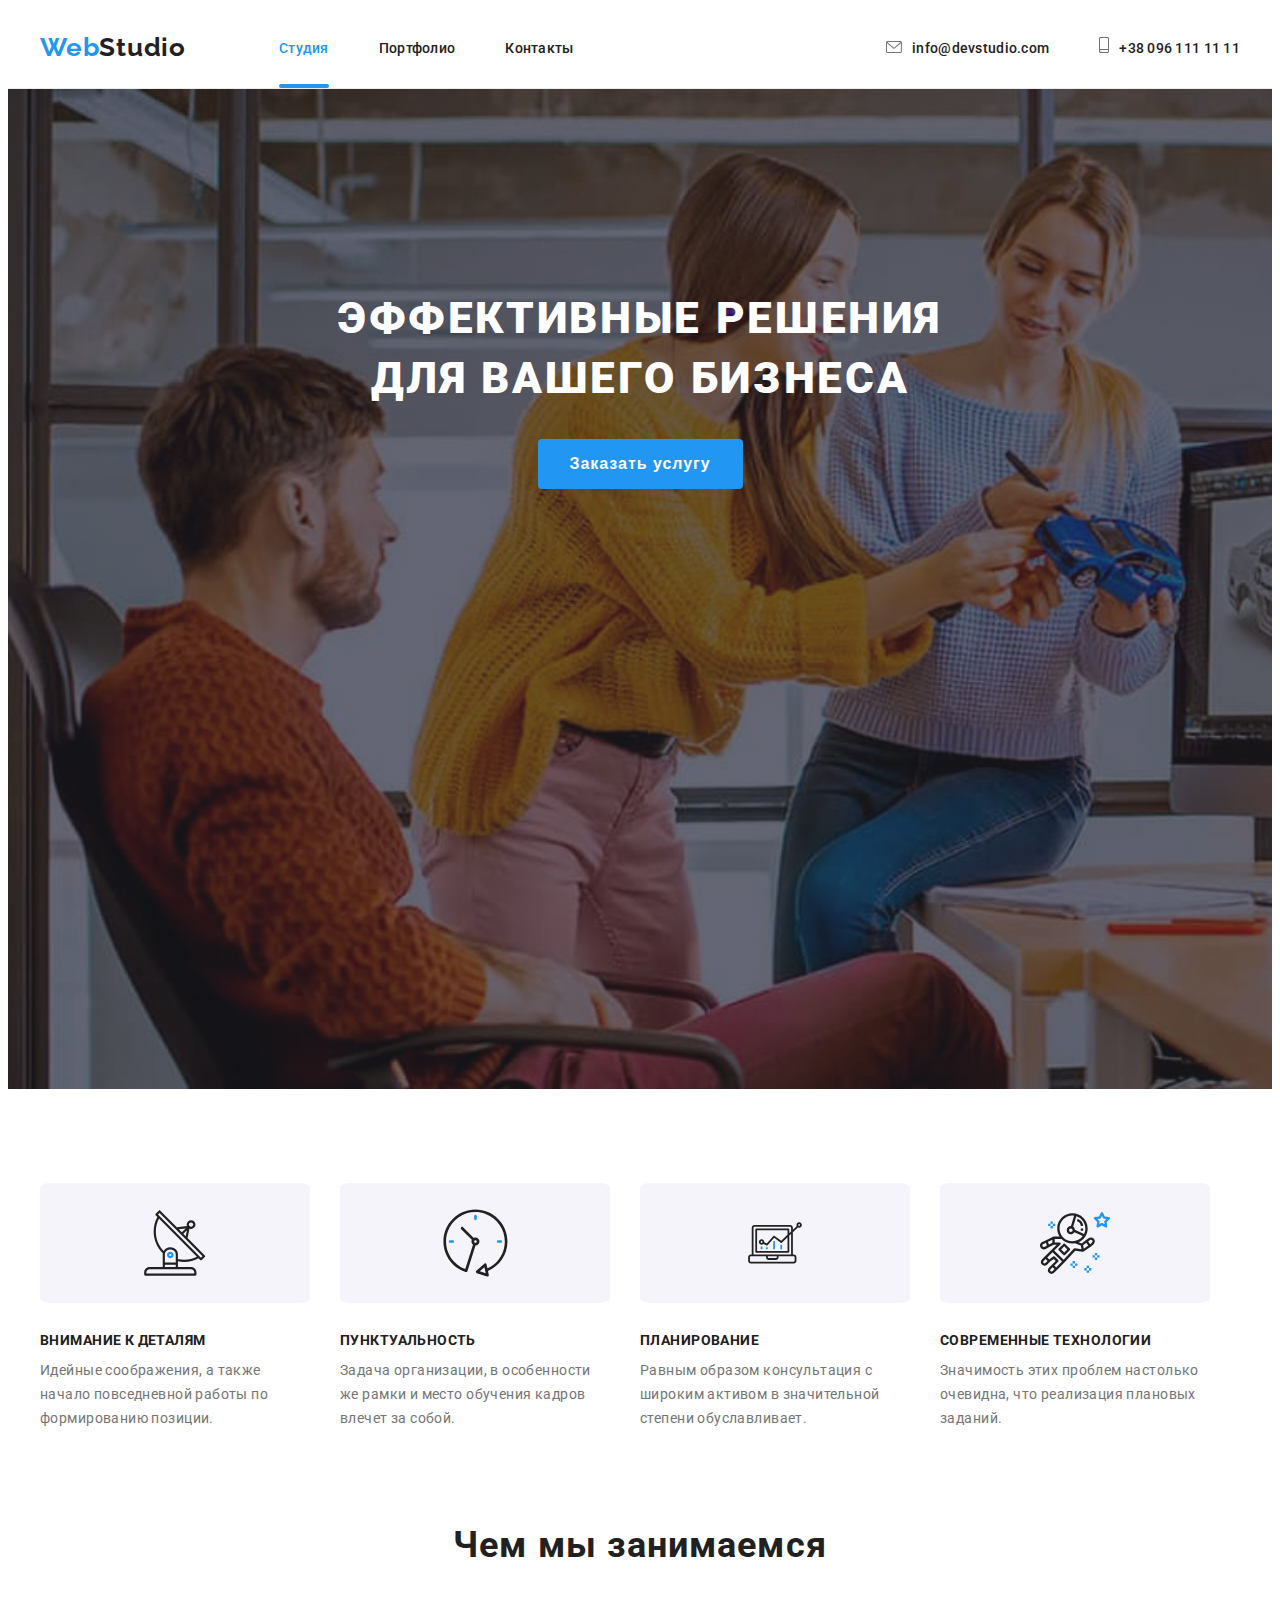
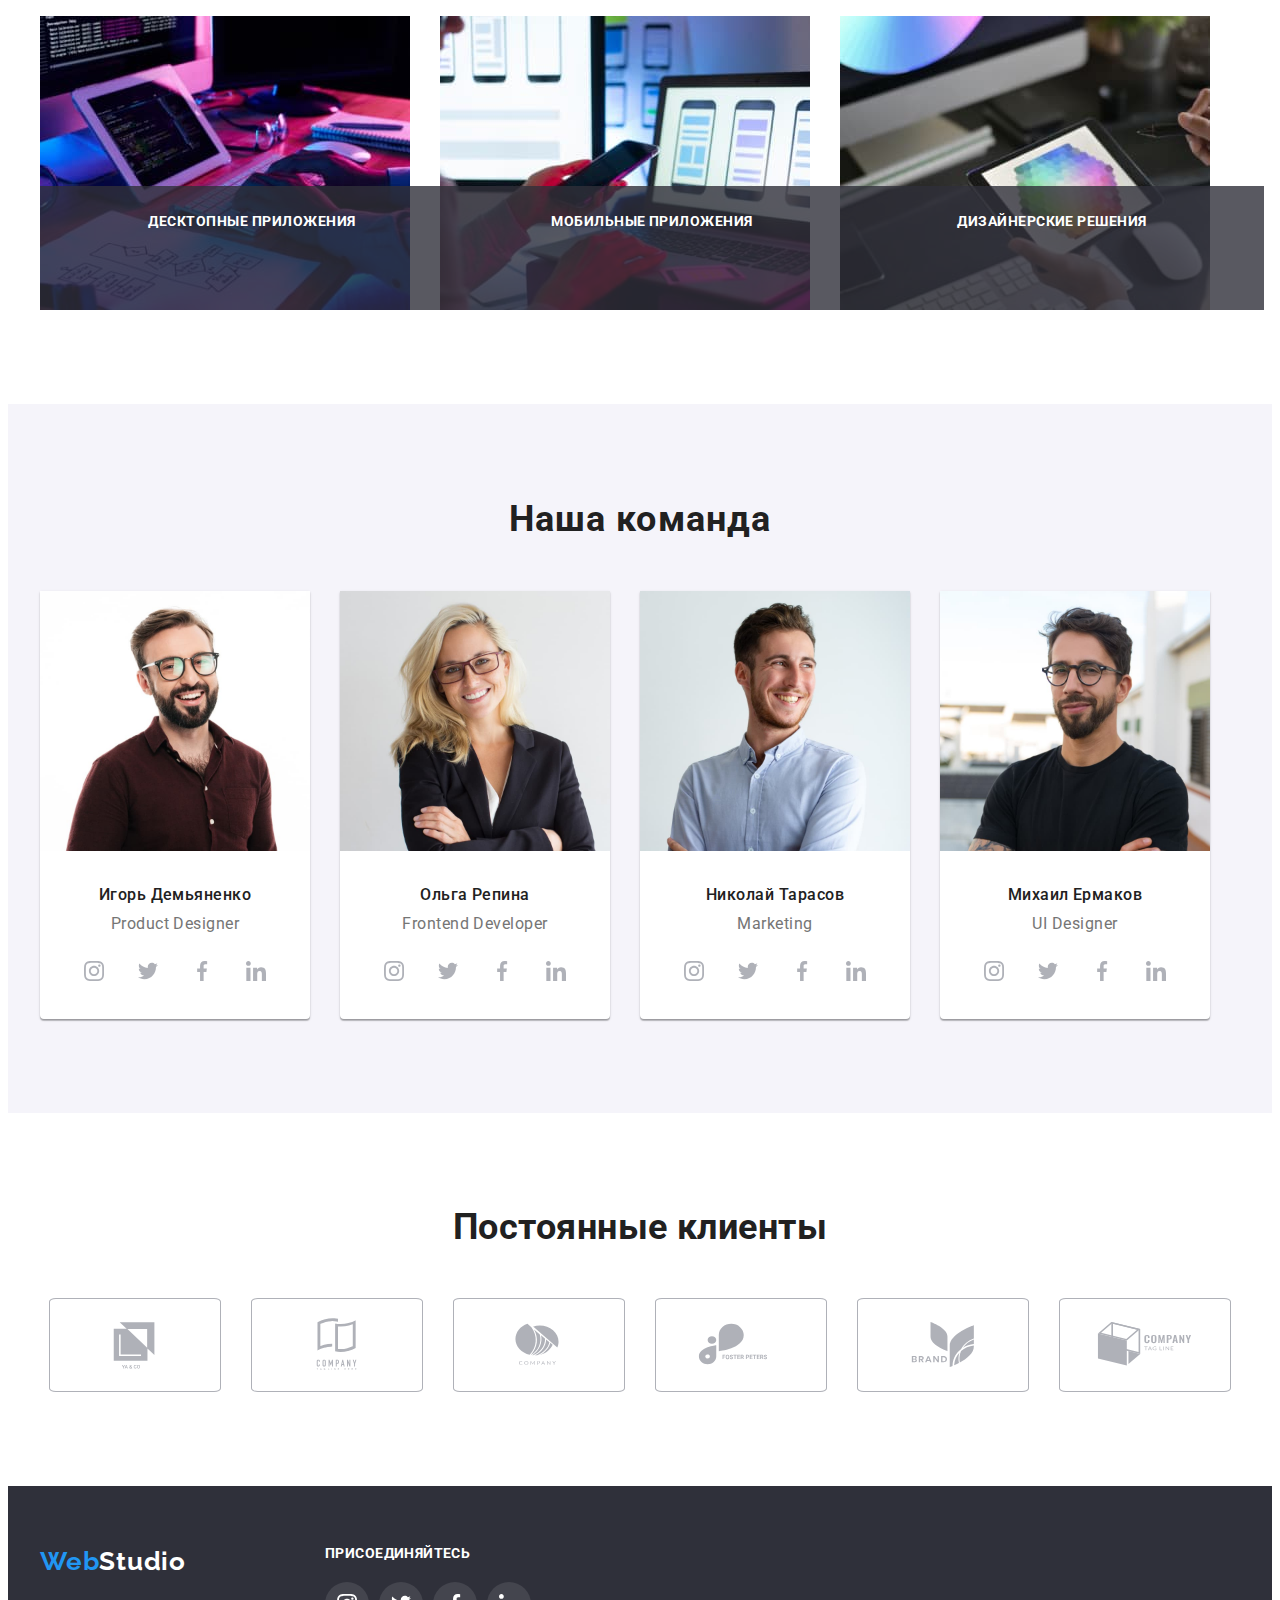
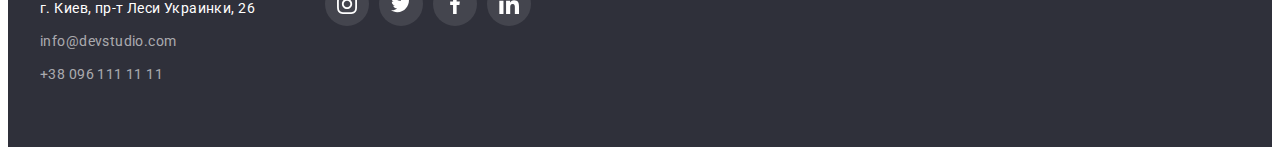
==== index.html @ 15e33cc5 "homework-06" ====
<!DOCTYPE html>
<html lang="ru">
<head>
    <meta charset="UTF-8">
    <meta http-equiv="X-UA-Compatible" content="IE=edge">
    <meta name="viewport" content="width=device-width, initial-scale=1.0">
    <title>Document</title>
    <link rel="preconnect" href="https://fonts.googleapis.com">
    <link rel="preconnect" href="https://fonts.gstatic.com" crossorigin>
    <link href="https://fonts.googleapis.com/css2?family=Raleway:wght@700&family=Roboto:wght@400;500;900&display=swap"
        rel="stylesheet">
    <link rel="stylesheet" href="https://cdnjs.cloudflare.com/ajax/libs/modern-normalize/1.1.0/modern-normalize.min.css"
        integrity="sha512-wpPYUAdjBVSE4KJnH1VR1HeZfpl1ub8YT/NKx4PuQ5NmX2tKuGu6U/JRp5y+Y8XG2tV+wKQpNHVUX03MfMFn9Q=="
        crossorigin="anonymous" referrerpolicy="no-referrer" />
    <link rel="stylesheet" href="./css/styles.css">
</head>
<body>
    <header class="header">
        <div class="container header-container">
            <nav class="header-nav">
                <a class="link header-logo" lang="en" href="./"><span class="logo-accent">Web</span>Studio</a>
                <ul class="list header-list">
                    <li class="header-item"><a class="link header-link current" href="./index.html">Студия</a></li>
                    <li class="header-item"><a class="link header-link" href="./portfolio.html">Портфолио</a></li>
                    <li class="header-item"><a class="link header-link" href="">Контакты</a></li>
                </ul>
            </nav>
            <div class="header-conect">
                
                <li><a class="link header-link mail" href="mailto:info@devstudio.com"><svg class="header-link-icon" width="16" height="12">
                    <use href="./image/icons.svg#icon-envelope-hover-1"></use>
                </svg>info@devstudio.com</a></li>
                <li><a class="link header-link" href="tel:+380961111111"><svg class="header-link-icon" width="10" height="16">
                    <use href="./image/icons.svg#icon-smartphone-1"></use>
                </svg>+38 096 111 11 11</a></li>
            </div>
        </div>
    </header>
    <main>
        <section class="hero">
            <div class="container">
                <h1 class="hero-title">Эффективные решения <br> для вашего бизнеса</h1>
                <button type="button" class="hero-btn" data-modal-open>Заказать услугу</button>
            </div>
            
        </section>
        <section class="about">
            <div class="container">
            <h2 class="about-pre-title" style="display: none;">Наши качества</h2>
                <ul class="list about-list">
                    <li class="about-item">
                        <a href="" class="about-item-list"><svg class="about-item-icon" width="65.32" height="70">
                                <use href="./image/icons.svg#icon-antenna-1-1"></use>
                            </svg></a><h3 class="about-title">Внимание к деталям</h3>
                        <p class="about-after-title">Идейные соображения, а также начало повседневной работы по формированию позиции.</p>
                    </li>
                    <li class="about-item">
                        <a href="" class="about-item-list"><svg class="about-item-icon" width="66.96" height="70">
                                <use href="./image/icons.svg#icon-clock-1-1"></use>
                            </svg></a><h3 class="about-title">Пунктуальность</h3>
                        <p class="about-after-title">Задача организации, в особенности же рамки и место обучения кадров влечет за собой.</p>
                    </li>
                    <li class="about-item">
                        <a href="" class="about-item-list"><svg class="about-item-icon" width="70" height="53.69">
                                <use href="./image/icons.svg#icon-diagram-1-1"></use>
                            </svg></a><h3 class="about-title">Планирование</h3>
                        <p class="about-after-title">Равным образом консультация с широким активом в значительной степени обуславливает.</p>
                    </li>
                    <li class="about-item">
                        <a href="" class="about-item-list"><svg class="about-item-icon" width="70" height="70">
                                <use href="./image/icons.svg#icon-astronaut-1-1"></use>
                            </svg></a><h3 class="about-title">Современные технологии</h3>
                        <p class="about-after-title">Значимость этих проблем настолько очевидна, что реализация плановых заданий.</p>
                    </li>
                </ul>
            </div>
        </section>
        <section class="section">
            <div class="container">
                <h2 class="section-title">Чем мы занимаемся</h2>
                <ul class="list section-list">
                    <li class="section-item">
                        <div class="section-item-wrap"><img src="./image/whatwemake1.jpg" alt="человек верстает сайт" width="370" height="294">
                            <p class="section-item-text">Десктопные приложения</p>
                        </div>
                    </li>
                    <li class="section-item">
                        <div class="section-item-wrap"><img src="./image/whatwemake2.jpg" alt="человек создает мобильное приложение" width="370" height="294">
                            <p class="section-item-text">Мобильные приложения</p>
                        </div>
                        
                    </li>
                    <li class="section-item">
                        <div class="section-item-wrap"><img src="./image/whatwemake3.jpg" alt="цветное изображение на планшете" width="370" height="294">
                            <p class="section-item-text">Дизайнерские решения</p>
                        </div>
                    </li>
                </ul>
            </div>
        </section>
        <section class="aside">
            <div class="container">
                <h2 class="aside-title">Наша команда</h2>
                <ul class="list aside-list">
                    <li class="aside-pre-title">
                        <img src="./image/ourteam1.jpg" alt="фото сотрудника компании" width="270" height="260"> 
                        <div class="aside-icon">
                        <h3 class="aside-after-title">Игорь Демьяненко</h3>
                        <p class="aside-text">Product Designer</p>
                        <ul class="aside-social-list list">
                            <li class="aside-social-item">
                                <a href="" class="aside-social-link"><svg class="aside-social-icon" width="20" height="20">
                                        <use href="./image/icons.svg#icon-instagram-2-1"></use>
                                    </svg></a>
                            </li>
                            <li class="aside-social-item">
                                <a href="" class="aside-social-link"><svg class="aside-social-icon" width="20" height="20">
                                        <use href="./image/icons.svg#icon-twitter-1-1"></use>
                                    </svg></a>
                            </li>
                            <li class="aside-social-item">
                                <a href="" class="aside-social-link"><svg class="aside-social-icon" width="20" height="20">
                                        <use href="./image/icons.svg#icon-facebook-1-1"></use>
                                    </svg></a>
                            </li>
                            <li class="aside-social-item">
                                <a href="" class="aside-social-link"><svg class="aside-social-icon" width="20" height="20">
                                        <use href="./image/icons.svg#icon-linkedin-1-1"></use>
                                    </svg></a>
                            </li>
                        </ul>
                        </div>
                    </li>
                    <li class="aside-pre-title">
                        <img src="./image/ourteam2.jpg" alt="фото сотрудника компании" width="270" height="260">
                        <div class="aside-icon">
                        <h3 class="aside-after-title">Ольга Репина</h3>
                        <p class="aside-text">Frontend Developer</p>
                        <ul class="aside-social-list list">
                            <li class="aside-social-item">
                                <a href="" class="aside-social-link"><svg class="aside-social-icon" width="20" height="20">
                                        <use href="./image/icons.svg#icon-instagram-2-1"></use>
                                    </svg></a>
                            </li>
                            <li class="aside-social-item">
                                <a href="" class="aside-social-link"><svg class="aside-social-icon" width="20" height="20">
                                        <use href="./image/icons.svg#icon-twitter-1-1"></use>
                                    </svg></a>
                            </li>
                            <li class="aside-social-item">
                                <a href="" class="aside-social-link"><svg class="aside-social-icon" width="20" height="20">
                                        <use href="./image/icons.svg#icon-facebook-1-1"></use>
                                    </svg></a>
                            </li>
                            <li class="aside-social-item">
                                <a href="" class="aside-social-link"><svg class="aside-social-icon" width="20" height="20">
                                        <use href="./image/icons.svg#icon-linkedin-1-1"></use>
                                    </svg></a>
                            </li>
                        </ul>
                        </div>
                    </li>
                    <li class="aside-pre-title">
                        <img src="./image/ourteam3.jpg" alt="фото сотрудника компании" width="270" height="260">
                        <div class="aside-icon">
                        <h3 class="aside-after-title">Николай Тарасов</h3>
                        <p class="aside-text">Marketing</p>
                        <ul class="aside-social-list list">
                            <li class="aside-social-item">
                                <a href="" class="aside-social-link"><svg class="aside-social-icon" width="20" height="20">
                                <use href="./image/icons.svg#icon-instagram-2-1"></use>
                                </svg></a>
                            </li>
                            <li class="aside-social-item">
                                <a href="" class="aside-social-link"><svg class="aside-social-icon" width="20" height="20">
                                    <use href="./image/icons.svg#icon-twitter-1-1"></use>
                                </svg></a>
                            </li>
                            <li class="aside-social-item">
                                <a href="" class="aside-social-link"><svg class="aside-social-icon" width="20" height="20">
                                    <use href="./image/icons.svg#icon-facebook-1-1"></use>
                                </svg></a>
                            </li>
                            <li class="aside-social-item">
                                <a href="" class="aside-social-link"><svg class="aside-social-icon" width="20" height="20">
                                    <use href="./image/icons.svg#icon-linkedin-1-1"></use>
                                </svg></a>
                            </li>
                        </ul>
                        </div>
                    </li>
                    <li class="aside-pre-title">
                        <img src="./image/ourteam4.jpg" alt="фото сотрудника компании" width="270" height="260">
                        <div class="aside-icon">
                        <h3 class="aside-after-title">Михаил Ермаков</h3>
                        <p class="aside-text">UI Designer</p>
                        <ul class="aside-social-list list">
                            <li class="aside-social-item">
                                <a href="" class="aside-social-link"><svg class="aside-social-icon" width="20" height="20">
                                        <use href="./image/icons.svg#icon-instagram-2-1"></use>
                                    </svg></a>
                            </li>
                            <li class="aside-social-item">
                                <a href="" class="aside-social-link"><svg class="aside-social-icon" width="20" height="20">
                                        <use href="./image/icons.svg#icon-twitter-1-1"></use>
                                    </svg></a>
                            </li>
                            <li class="aside-social-item">
                                <a href="" class="aside-social-link"><svg class="aside-social-icon" width="20" height="20">
                                        <use href="./image/icons.svg#icon-facebook-1-1"></use>
                                    </svg></a>
                            </li>
                            <li class="aside-social-item">
                                <a href="" class="aside-social-link"><svg class="aside-social-icon" width="20" height="20">
                                        <use href="./image/icons.svg#icon-linkedin-1-1"></use>
                                    </svg></a>
                            </li>
                        </ul>
                        </div>
                    </li>
                </ul>
            </div>
        </section>
        <section class="customers">
            <div class="container">
                <h2 class="customers-title">Постоянные клиенты</h2>
                <ul class="customers-social-list list">
                    <li class="customers-social-item">
                        <a href="" class="customers-social-link"><svg class="customers-social-icon" width="106" height="60">
                                <use href="./image/icons.svg#icon-Logo-1-1"></use>
                            </svg></a>
                    </li>
                    <li class="customers-social-item">
                        <a href="" class="customers-social-link"><svg class="customers-social-icon" width="106" height="60">
                                <use href="./image/icons.svg#icon-Logo-2-1"></use>
                            </svg></a>
                    </li><li class="customers-social-item">
                        <a href="" class="customers-social-link"><svg class="customers-social-icon" width="106" height="60">
                                <use href="./image/icons.svg#icon-Logo-3-1"></use>
                            </svg></a>
                    </li><li class="customers-social-item">
                        <a href="" class="customers-social-link"><svg class="customers-social-icon" width="106" height="60">
                                <use href="./image/icons.svg#icon-Logo-4-1"></use>
                            </svg></a>
                    </li><li class="customers-social-item">
                        <a href="" class="customers-social-link"><svg class="customers-social-icon" width="106" height="60">
                                <use href="./image/icons.svg#icon-Logo-5-1"></use>
                            </svg></a>
                    </li><li class="customers-social-item">
                        <a href="" class="customers-social-link"><svg class="customers-social-icon" width="106" height="60">
                                <use href="./image/icons.svg#icon-Logo-6-1"></use>
                            </svg></a>
                    </li>
            </div>
        </section>
    </main>
    
    <footer class="footer">
        <div class="footer-general container">           
            <div class="footer-right">
            <a class="link footer-logo" lang="en" href="./"><span class="logo-accent">Web</span>Studio</a>
            <address>
                <ul class="list footer-list">
                    <li class="footer-item">
                        <a class="link footer-address" href="https://goo.gl/maps/C4mNJaZZMFKMusJf6" 
                        target="_blank" rel="noopener noreferrer">г. Киев, пр-т Леси Украинки, 26</a>
                    </li>
                    <li  class="footer-item">
                        <a class="link footer-link" href="mailto:info@devstudio.com">info@devstudio.com</a>
                    </li>
                    <li  class="footer-item">
                        <a class="link footer-link" href="tel:+380961111111">+38 096 111 11 11</a>
                    </li>
                </ul>
            </address></div>            
        <div class="add-icon">
            <h2 class="add">присоединяйтесь</h2>
            <ul class="add-social-list list">
                <li class="add-social-item">
                    <a href="" class="add-social-link"><svg class="add-social-icon" width="20" height="20">
                            <use href="./image/icons.svg#icon-instagram-2-1"></use>
                        </svg></a>
                </li>
                <li class="add-social-item">
                    <a href="" class="add-social-link"><svg class="add-social-icon" width="20" height="20">
                            <use href="./image/icons.svg#icon-twitter-1-1"></use>
                        </svg></a>
                </li>
                <li class="add-social-item">
                    <a href="" class="add-social-link"><svg class="add-social-icon" width="20" height="20">
                            <use href="./image/icons.svg#icon-facebook-1-1"></use>
                        </svg></a>
                </li>
                <li class="add-social-item">
                    <a href="" class="add-social-link"><svg class="add-social-icon" width="20" height="20">
                            <use href="./image/icons.svg#icon-linkedin-1-1"></use>
                        </svg></a>
                </li>
            </ul>
            </div>
        </div>
    </footer>
    <div class="backdrop is-hidden" data-modal>
        <div class="modal">
            <button type="button" class="modal-close" data-modal-close><svg class="modal-icon" width="11" height="11">
                    <use href="./image/icons.svg#icon-Vector-1"></use>
                </svg></button>
        </div>
    </div>
<script src="./modal.js"></script>
</body>
</html>
---- css/styles.css ----
:root {
  --header-color: #212121;
  --accent-color: #2196f3;
  --white-title-color: #ffffff;
  --black-title-color: #212121;
  --text-color: #757575;
  --button-color: #f5f4fa;
}

body {
  font-family: "Roboto", sans-serif;
  font-weight: normal;
  letter-spacing: 0.03em;
  color: var(--text-color);
}

p,
h1,
h2,
h3,
h4,
h5,
h6 {
  margin: 0;
}

ul,
ol {
  margin: 0;
  padding: 0;
}

.list {
  list-style: none;
}

.link {
  text-decoration: none;
}

.header-conect {
  list-style: none;
}

address {
  font-style: normal;
}

.button {
  cursor: pointer;
  border: none;
}

.btn-item {
  cursor: pointer;
  border: none;
}

.hero-btn {
  cursor: pointer;
  border: none;
}

element.style {
  display: none;
}

.visually-hidden {
  /* position: absolute;
  white-space: nowrap;
  width: 1px;
  height: 1px;
  overflow: hidden;
  border: 0;
  padding: 0;
  clip: rect(0 0 0 0);
  clip-path: inset(50%);
  margin: -1px; */
}

.container {
  width: 1200px;
  padding-left: 15px;
  padding-right: 15px;
  margin: 0 auto;
  /* outline: 2px solid red; */
}
/*-----------LOGo----------*/

.logo-accent {
  font-family: "Raleway", sans-serif;
  font-style: normal;
  font-weight: bold;
  font-size: 26px;
  line-height: 1.19;
  letter-spacing: 0.03em;
  color: var(--accent-color);
}
/* -----------------heder logo---------------- */
.header-logo {
  font-family: "Raleway", sans-serif;
  font-style: normal;
  font-weight: bold;
  font-size: 26px;
  line-height: 1.19;
  letter-spacing: 0.03em;
  color: var(--header-color);
  margin-right: 93px;
}

/*--------header-link-------------*/
.header {
  background: #ffffff;
  padding-top: 24px;
  padding-bottom: 25px;
  border-bottom: 1px solid #ececec;
}

.header-container {
  display: flex;
  align-items: center;
}

.header-nav {
  display: flex;
  align-items: center;
}
.header-list {
  display: flex;
  align-items: center;
}
.header-item {
  margin-right: 50px;
}

.header-conect {
  display: flex;
  align-items: center;
  margin-left: auto;
}

.header-link {
  font-weight: 500;
  font-size: 14px;
  line-height: 1.14;
  letter-spacing: 0.02em;
  color: var(--header-color);
  transition-property: color;
  transition-duration: 250ms;
  transition-timing-function: cubic-bezier(0.4, 0, 0.2, 1);
}

.header-link-icon {
  margin-right: 10px;
  fill: #757575;
  align-items: center;
  transition-property: fill;
  transition-duration: 250ms;
  transition-timing-function: cubic-bezier(0.4, 0, 0.2, 1);
}

.header-link-icon:hover,
.header-link-icon:focus {
  fill: var(--accent-color);
}

.mail {
  margin-right: 50px;
}

.header-link:hover,
.header-link:focus {
  color: var(--accent-color);
}

.header-link:hover .header-link-icon,
.header-link:focus .header-link-icon {
  fill: var(--accent-color);
}

.header-list .link .current {
  color: var(--accent-color);
}

.current {
  color: var(--accent-color);
  position: relative;
}

.current::after {
  content: "";
  width: 100%;
  height: 4px;
  background: #2196f3;
  border-radius: 2px;
  position: absolute;
  left: 0;
  bottom: -32.5px;
}

/*-------------HERo-------------*/

.hero {
  background-color: #2f303a;
  padding-top: 200px;
  padding-bottom: 200px;
  max-width: 1600px;
  height: 600px;
  margin: 0 auto;
  background-image: linear-gradient(
      rgba(47, 48, 58, 0.4),
      rgba(47, 48, 58, 0.4)
    ),
    url("../image/herogb.jpg");
  background-repeat: no-repeat;
  background-position: cover;
  background-size: cover;
}

.hero-title {
  font-weight: 900;
  font-size: 44px;
  line-height: 1.36;
  text-align: center;
  letter-spacing: 0.06em;
  text-transform: uppercase;
  color: #ffffff;
  margin-bottom: 30px;
}

.hero-btn {
  font-weight: 700;
  font-size: 16px;
  line-height: 1.87;
  display: flex;
  align-items: center;
  text-align: center;
  justify-content: center;
  letter-spacing: 0.06em;
  color: #ffffff;
  margin-left: auto;
  margin-right: auto;
  padding: 10px 32px;
  text-align: center;
}

.hero-btn {
  background: var(--accent-color);
  border-radius: 4px;
}

/*-------------about-------------*/

.about {
  padding-top: 94px;
  padding-bottom: 94px;
}

.about-title {
  font-weight: 700;
  font-size: 14px;
  line-height: 1.14;
  letter-spacing: 0.03em;
  text-transform: uppercase;
  color: var(--header-color);
  margin-bottom: 10px;
}

.about-after-title {
  font-weight: 400;
  font-size: 14px;
  line-height: 1.71;
  letter-spacing: 0.03em;
  color: var(--text-color);
}

.about-list {
  display: flex;
}

.about-item-list {
  width: 270px;
  height: 120px;
  background-color: #f5f4fa;
  display: flex;
  justify-content: center;
  align-items: center;
  border-radius: 4%;
  margin-bottom: 30px;
}
.about-item {
  width: 270px;
  margin-right: 30px;
  /* margin-bottom: 94px; */
}

.about-item:nth-child(4n) {
  margin-right: 0;
}

/*-------------section-------------*/
.section {
  padding-bottom: 94px;
}

.section-title {
  font-weight: 700;
  font-size: 36px;
  line-height: 1.16;
  text-align: center;
  letter-spacing: 0.03em;
  color: var(--header-color);
  margin-bottom: 50px;
}

.section-list {
  display: flex;
}

.section-item {
  width: 370px;
  margin-right: 30px;
}

.section-item-wrap {
  position: relative;
  height: 294px;
}
.section-item-text {
  position: absolute;
  font-weight: 700;
  font-size: 14px;
  line-height: 1.15;
  text-align: center;
  background: rgba(47, 48, 58, 0.8);
  color: var(--white-title-color);
  padding: 27px;
  text-align: center;
  height: 70px;
  width: 100%;
  bottom: 0;
  text-transform: uppercase;
}
/*-------------aside-------------*/
.aside {
  padding-top: 94px;
  padding-bottom: 94px;
  background: #f5f4fa;
}

.aside-title {
  font-weight: 700;
  font-size: 36px;
  line-height: 1.17;
  text-align: center;
  letter-spacing: 0.03em;
  color: var(--header-color);
  padding-bottom: 50px;
}

.aside-list {
  display: flex;
  width: 270px;
  height: 428px;
}
.aside-social-list {
  display: flex;
  justify-content: center;
}

.aside-social-item + .aside-social-item {
  margin-left: 10px;
}

.aside-icon {
  padding-bottom: 30px;
}

.aside-social-link {
  width: 44px;
  height: 44px;
  background-color: #ffffff;
  display: flex;
  justify-content: center;
  align-items: center;
  border-radius: 50%;
  transition-property: background-color;
  transition-duration: 250ms;
  transition-timing-function: cubic-bezier(0.4, 0, 0.2, 1);
}

.aside-social-icon {
  fill: #afb1b8;
  transition-property: fill;
  transition-duration: 250ms;
  transition-timing-function: cubic-bezier(0.4, 0, 0.2, 1);
}

.aside-social-link:hover,
.aside-social-link:focus {
  background-color: var(--accent-color);
}

.aside-social-link:hover .aside-social-icon,
.aside-social-link:focus .aside-social-icon {
  fill: #ffffff;
}

.aside-after-title {
  font-weight: 500;
  font-size: 16px;
  line-height: 1.19;
  text-align: center;
  letter-spacing: 0.03em;
  color: var(--header-color);
  margin-top: 30px;
  margin-bottom: 10px;
}

.aside-pre-title {
  width: 270px;
  margin-right: 30px;
  background: #ffffff;
  box-shadow: 0px 1px 3px rgba(0, 0, 0, 0.12), 0px 1px 1px rgba(0, 0, 0, 0.14),
    0px 2px 1px rgba(0, 0, 0, 0.2);
  border-radius: 0px 0px 4px 4px;
}

.aside-pre-title:nth-child(4n) {
  margin-right: 0;
}

.aside-text {
  font-weight: 400;
  font-size: 16px;
  line-height: 1.19;
  text-align: center;
  letter-spacing: 0.03em;
  color: var(--text-color);
  padding-bottom: 16px;
}

/* ------------ customer-------------- */
.customers {
  background-color: #ffffff;
  padding-top: 94px;
  padding-bottom: 94px;
}

.customers-title {
  font-family: Roboto;
  font-style: normal;
  font-weight: 700;
  font-size: 36px;
  line-height: 1.16;
  text-align: center;
  color: #212121;
  margin-bottom: 50px;
}

.customers-social-list {
  display: flex;
  justify-content: center;
}

.customers-social-item + .customers-social-item {
  margin-left: 30px;
}

.customers-social-link {
  width: 170px;
  height: 92px;
  background-color: #ffffff;
  display: flex;
  justify-content: center;
  align-items: center;
  border: 1px solid #afb1b8;
  border-radius: 4%;
  transition-property: background-color;
  transition-duration: 250ms;
  transition-timing-function: cubic-bezier(0.4, 0, 0.2, 1);
}

.customers-social-icon {
  fill: #afb1b8;
  transition-property: fill;
  transition-duration: 250ms;
  transition-timing-function: cubic-bezier(0.4, 0, 0.2, 1);
}

.customers-social-link:hover,
.customers-social-link:focus {
  border: 1px solid var(--accent-color);
}

.customers-social-link:hover .customers-social-icon,
.customers-social-link:focus .customers-social-icon {
  fill: var(--accent-color);
}
/*--------------footer--------*/

.footer {
  padding-top: 60px;
  padding-bottom: 60px;
  background: #2f303a;
}

.footer-general {
  display: flex;
}

.footer-logo {
  display: flex;
  font-family: "Raleway", sans-serif;
  font-style: normal;
  font-weight: 700;
  font-size: 26px;
  line-height: 1.19;
  letter-spacing: 0.03em;
  color: var(--white-title-color);
  margin-bottom: 20px;
}

.footer-item {
  margin-bottom: 9px;
}

.footer-item:last-child {
  margin-bottom: 0;
}

.footer-address {
  font-weight: normal;
  font-size: 14px;
  line-height: 1.71;
  letter-spacing: 0.03em;
  color: #ffffff;
  transition-property: color;
  transition-duration: 250ms;
  transition-timing-function: cubic-bezier(0.4, 0, 0.2, 1);
}

.footer-link {
  font-weight: 400;
  font-size: 14px;
  line-height: 1.71;
  letter-spacing: 0.03em;
  color: rgba(255, 255, 255, 0.6);
  transition-property: color;
  transition-duration: 250ms;
  transition-timing-function: cubic-bezier(0.4, 0, 0.2, 1);
}

.logo-accent {
  font-family: "Raleway", sans-serif;
  font-style: normal;
  font-weight: 700;
  font-size: 26px;
  line-height: 1.19;
  letter-spacing: 0.03em;
  color: var(--accent-color);
}

.footer-link:hover,
.footer-link:focus,
.footer-address:hover,
.footer-address:focus {
  color: var(--accent-color);
}

.add {
  font-family: Roboto;
  font-style: normal;
  font-weight: 700;
  font-size: 14px;
  line-height: 1.14;
  letter-spacing: 0.03em;
  color: #ffffff;
}
.add {
  margin-bottom: 20px;
  text-transform: uppercase;
}

.add-icon {
  padding-bottom: 30px;
  margin-left: 70px;
}

.add-social-list {
  display: flex;
}

.add-social-item + .add-social-item {
  margin-left: 10px;
}

.add-social-link {
  width: 44px;
  height: 44px;
  background-color: rgba(255, 255, 255, 0.1);
  display: flex;
  justify-content: center;
  align-items: center;
  border-radius: 50%;
  transition-property: background-color;
  transition-duration: 250ms;
  transition-timing-function: cubic-bezier(0.4, 0, 0.2, 1);
}
.add-social-icon {
  fill: #ffffff;
  transition-property: fill;
  transition-duration: 250ms;
  transition-timing-function: cubic-bezier(0.4, 0, 0.2, 1);
}

.add-social-link:hover,
.add-social-link:focus {
  background-color: var(--accent-color);
}

.add-social-link:hover .add-social-icon,
.add-social-link:focus .add-social-icon {
  fill: #ffffff;
}

/*----------------------portfolio-----------------*/
.button {
  padding-top: 94px;
  padding-bottom: 50px;
}

.btn-item:hover,
.btn-item:focus {
  color: var(--button-color);
  background-color: var(--accent-color);
  box-shadow: 0px 3px 1px rgba(0, 0, 0, 0.1), 0px 1px 2px rgba(0, 0, 0, 0.08),
    0px 2px 2px rgba(0, 0, 0, 0.12);
}

.list-btn-item {
  display: flex;
  justify-content: center;
  margin-left: auto;
  margin-right: auto;
}

.btn-item {
  font-weight: 500;
  font-size: 16px;
  line-height: calc(16 / 26);
  text-align: center;
  letter-spacing: 0.03em;
  color: var(--header-color);
  transition-property: color;
  transition-property: background-color;
  transition-duration: 250ms;
  transition-timing-function: cubic-bezier(0.4, 0, 0.2, 1);
}

.btn-item {
  display: inline-block;
  margin-right: 8px;
  background-color: var(--button-color);
  border-radius: 4px;
  padding: 6px 22px;
  min-width: 73px;
  min-height: 38px;
  justify-content: center;
}

.box {
  padding-bottom: 94px;
}

.box-text {
  font-weight: 400;
  font-size: 16px;
  line-height: 30px;
  letter-spacing: 0.03em;
  color: var(--text-color);
  margin-bottom: 20px;
}
.box-title {
  margin-top: 20px;
  margin-bottom: 4px;
}

.box-title {
  font-weight: 700;
  font-size: 18px;
  line-height: calc(36 / 18);
  letter-spacing: 0.06em;
  color: var(--header-color);
}

.box-list {
  display: flex;
  flex-wrap: wrap;
}

.box-item {
  width: 370px;
  margin-right: 30px;
  margin-bottom: 30px;
  border: 1px solid #eeeeee;
  cursor: pointer;
  transition-property: box-shadow;
  transition-duration: 250ms;
  transition-timing-function: cubic-bezier(0.4, 0, 0.2, 1);
}

.box-item:hover .box-img-text {
  transform: translateY(0);
}

.box-item-wrap {
  position: relative;
  overflow: hidden;
}

.box-img-text {
  position: absolute;
  top: 0;
  left: 0;
  font-weight: 400;
  font-size: 18px;
  line-height: 1.56;
  letter-spacing: 0.03em;
  background: rgba(33, 150, 243, 0.9);
  color: var(--white-title-color);
  padding: 63px 24px;
  height: 100%;
  transform: translateY(101%);
  transition: transform 250ms linear;
}

.box-item:hover,
.box-item:focus {
  box-shadow: 0px 1px 1px rgba(0, 0, 0, 0.12), 0px 4px 4px rgba(0, 0, 0, 0.06),
    1px 4px 6px rgba(0, 0, 0, 0.16);
}

.box-item:nth-child(3n) {
  margin-right: 0;
}

.box-item:nth-last-child(-n + 3) {
  margin-bottom: 0;
}

.box-title {
  margin-left: 24px;
}

.box-text {
  margin-left: 24px;
}

/* -----------backdrop------- */

.backdrop {
  position: fixed;
  top: 0;
  width: 100vw;
  height: 100vh;
  background-color: rgba(0, 0, 0, 0.2);
}

.modal {
  width: 528px;
  height: 581px;
  background-color: #fff;
  border-radius: 4px;
  position: absolute;
  top: 50%;
  left: 50%;
  transform: translate(-50%, -50%);
}

.modal-close {
  width: 30px;
  height: 30px;
  display: flex;
  align-items: center;
  justify-content: center;
  position: absolute;
  top: 8px;
  right: 8px;
  background-color: #ffffff;
  border: 1px solid rgba(0, 0, 0, 0.1);
  border-radius: 50%;
  cursor: pointer;
}

.is-hidden {
  opacity: 0;
  pointer-events: none;
  visibility: hidden;
}
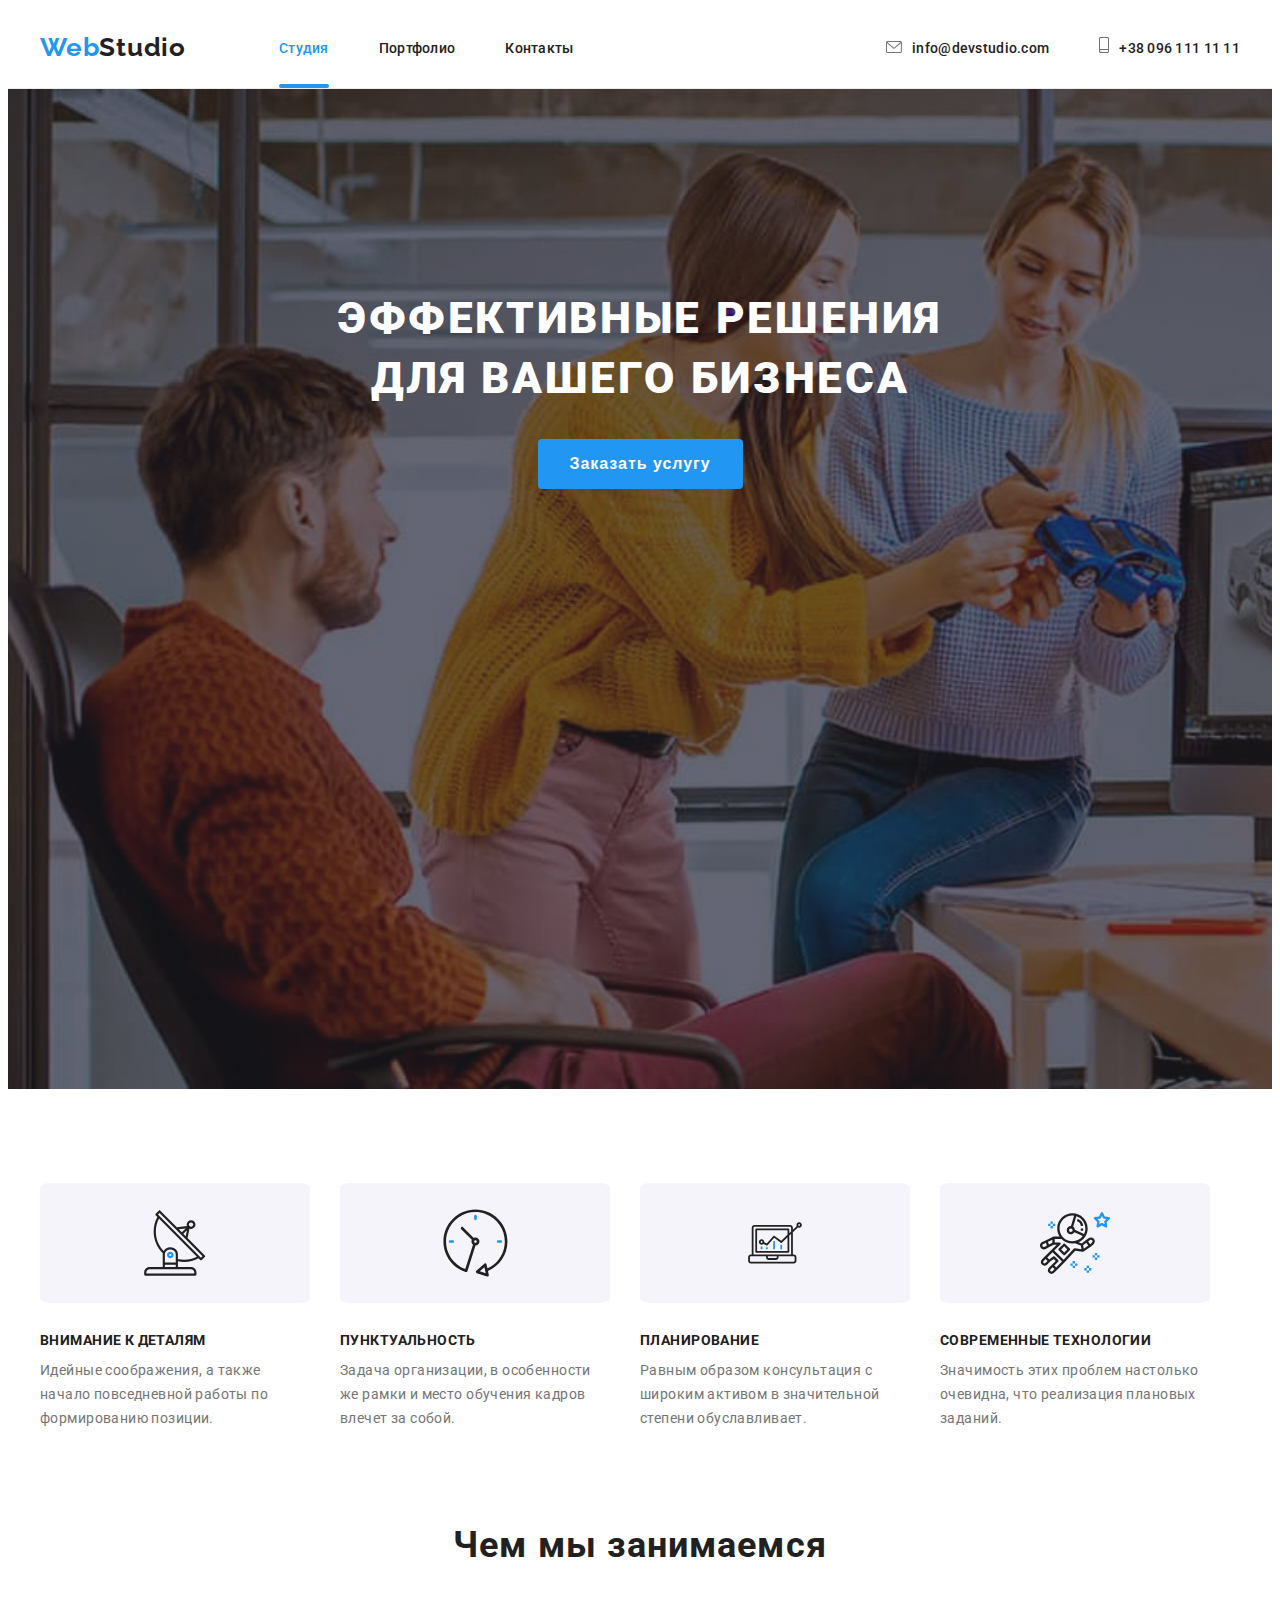
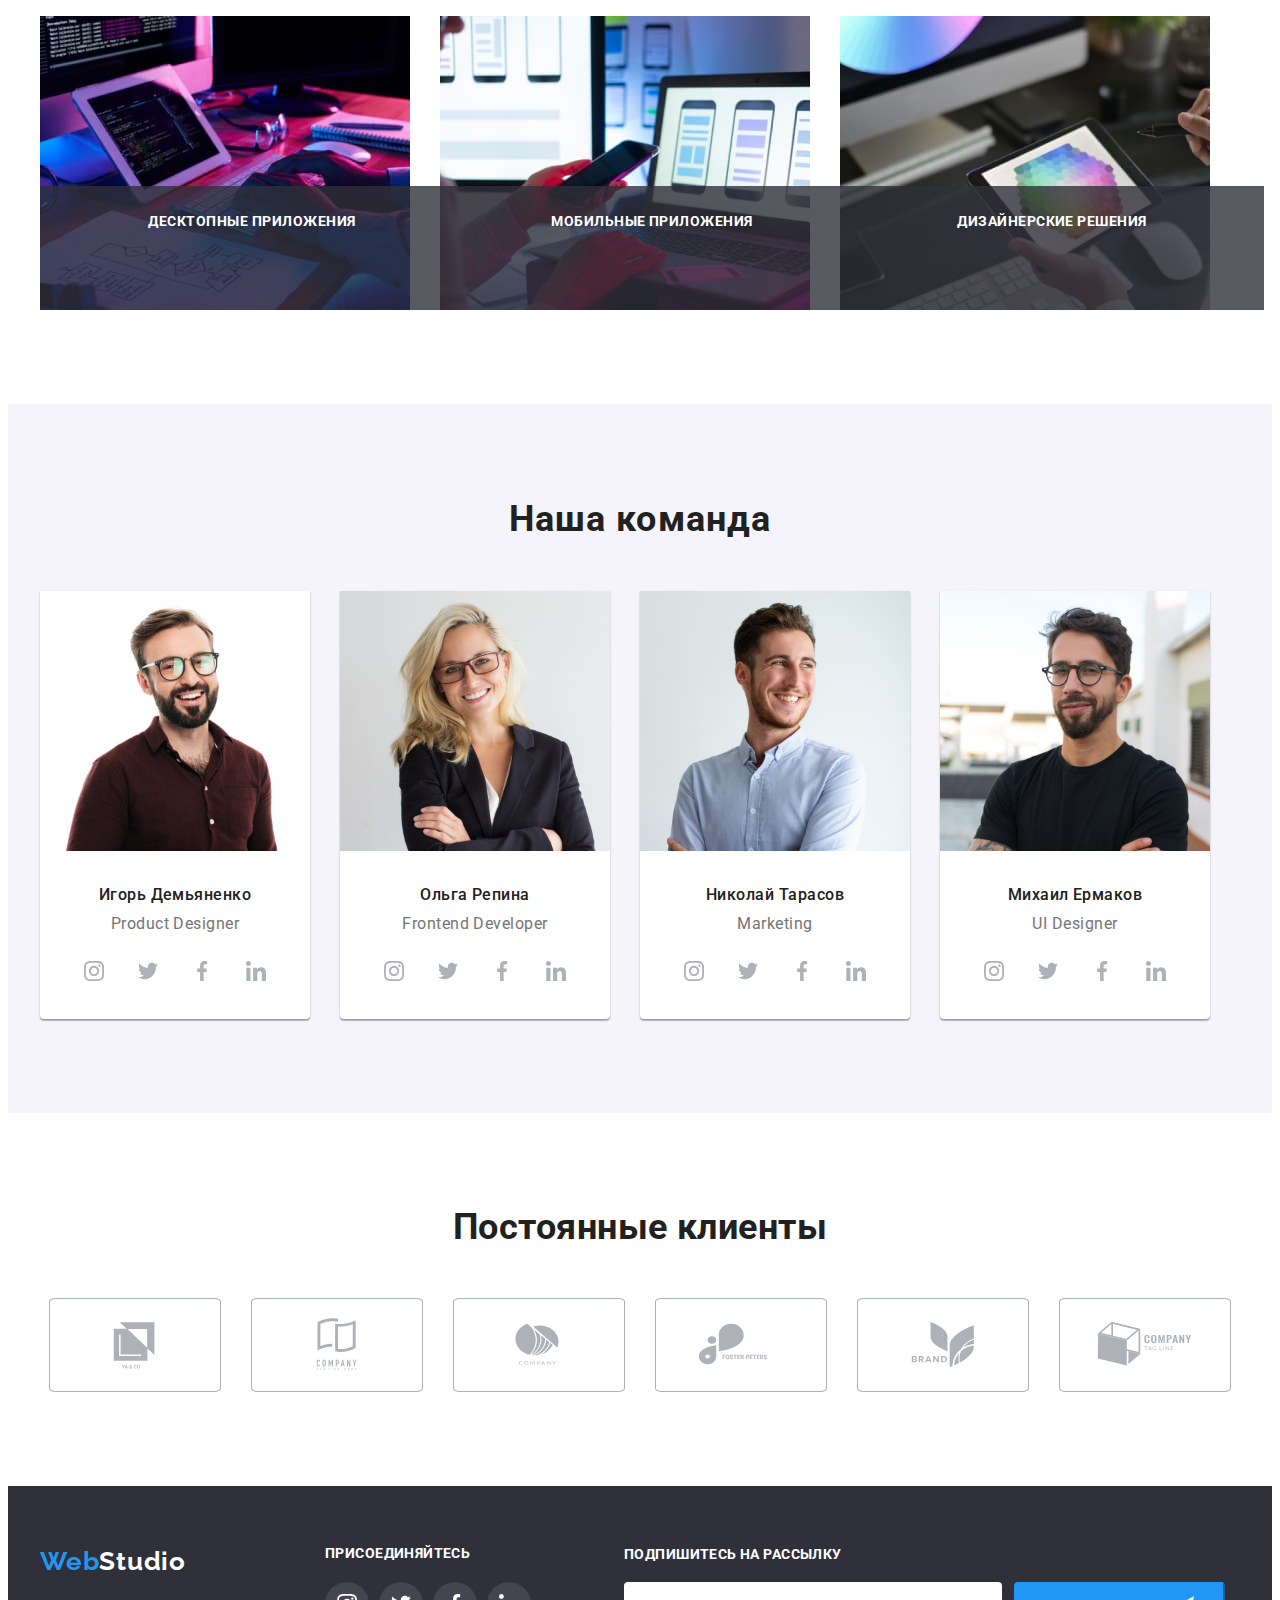
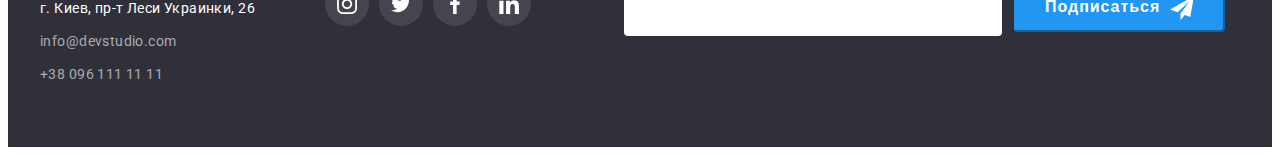
==== commit beaa25c2: "homework 6" ====
--- a/index.html
+++ b/index.html
@@ -258,45 +258,57 @@
     <footer class="footer">
         <div class="footer-general container">           
             <div class="footer-right">
-            <a class="link footer-logo" lang="en" href="./"><span class="logo-accent">Web</span>Studio</a>
-            <address>
-                <ul class="list footer-list">
-                    <li class="footer-item">
-                        <a class="link footer-address" href="https://goo.gl/maps/C4mNJaZZMFKMusJf6" 
-                        target="_blank" rel="noopener noreferrer">г. Киев, пр-т Леси Украинки, 26</a>
-                    </li>
-                    <li  class="footer-item">
-                        <a class="link footer-link" href="mailto:info@devstudio.com">info@devstudio.com</a>
-                    </li>
-                    <li  class="footer-item">
-                        <a class="link footer-link" href="tel:+380961111111">+38 096 111 11 11</a>
-                    </li>
-                </ul>
-            </address></div>            
-        <div class="add-icon">
-            <h2 class="add">присоединяйтесь</h2>
-            <ul class="add-social-list list">
-                <li class="add-social-item">
-                    <a href="" class="add-social-link"><svg class="add-social-icon" width="20" height="20">
-                            <use href="./image/icons.svg#icon-instagram-2-1"></use>
-                        </svg></a>
-                </li>
-                <li class="add-social-item">
-                    <a href="" class="add-social-link"><svg class="add-social-icon" width="20" height="20">
-                            <use href="./image/icons.svg#icon-twitter-1-1"></use>
-                        </svg></a>
-                </li>
-                <li class="add-social-item">
-                    <a href="" class="add-social-link"><svg class="add-social-icon" width="20" height="20">
-                            <use href="./image/icons.svg#icon-facebook-1-1"></use>
-                        </svg></a>
-                </li>
-                <li class="add-social-item">
-                    <a href="" class="add-social-link"><svg class="add-social-icon" width="20" height="20">
-                            <use href="./image/icons.svg#icon-linkedin-1-1"></use>
-                        </svg></a>
-                </li>
-            </ul>
+                <a class="link footer-logo" lang="en" href="./"><span class="logo-accent">Web</span>Studio</a>
+                <address>
+                    <ul class="list footer-list">
+                        <li class="footer-item">
+                            <a class="link footer-address" href="https://goo.gl/maps/C4mNJaZZMFKMusJf6" 
+                            target="_blank" rel="noopener noreferrer">г. Киев, пр-т Леси Украинки, 26</a>
+                        </li>
+                        <li  class="footer-item">
+                            <a class="link footer-link" href="mailto:info@devstudio.com">info@devstudio.com</a>
+                        </li>
+                        <li  class="footer-item">
+                            <a class="link footer-link" href="tel:+380961111111">+38 096 111 11 11</a>
+                        </li>
+                    </ul>
+                </address>
+            </div>            
+            <div class="add-icon">
+                <h2 class="add">присоединяйтесь</h2>
+                <ul class="add-social-list list">
+                    <li class="add-social-item">
+                        <a href="" class="add-social-link"><svg class="add-social-icon" width="20" height="20">
+                                <use href="./image/icons.svg#icon-instagram-2-1"></use>
+                            </svg></a>
+                    </li>
+                    <li class="add-social-item">
+                        <a href="" class="add-social-link"><svg class="add-social-icon" width="20" height="20">
+                                <use href="./image/icons.svg#icon-twitter-1-1"></use>
+                            </svg></a>
+                    </li>
+                    <li class="add-social-item">
+                        <a href="" class="add-social-link"><svg class="add-social-icon" width="20" height="20">
+                                <use href="./image/icons.svg#icon-facebook-1-1"></use>
+                            </svg></a>
+                    </li>
+                    <li class="add-social-item">
+                        <a href="" class="add-social-link"><svg class="add-social-icon" width="20" height="20">
+                                <use href="./image/icons.svg#icon-linkedin-1-1"></use>
+                            </svg></a>
+                    </li>
+                </ul>
+            </div>  
+            <div class="footer-subscribe">
+                <p class="footer-title">Подпишитесь на рассылку</p>
+                <form>
+                    <div class="footer-form-field">
+                        <input type="email" class="footer-form-input" name="footer-email" placeholder="E-mail" required />
+                <button type="submit" class="footer-submit-btn">Подписаться<span><svg class="footer-submit-icon" width="24" height="24">
+                        <use href="./image/icons.svg#icon-icon-send-1"></use>
+                    </svg></span></button>
+                    </div>
+                </form>
             </div>
         </div>
     </footer>
@@ -305,6 +317,48 @@
             <button type="button" class="modal-close" data-modal-close><svg class="modal-icon" width="11" height="11">
                     <use href="./image/icons.svg#icon-Vector-1"></use>
                 </svg></button>
+                <p class="modal-title">Оставьте свои данные, мы вам перезвоним</p>
+                <form>
+                    <div class="form-field">
+                        <label class="input-text" for="user-name">Имя</label>
+                        <div class="input-wrap">
+                            <input type="text" class="form-input" name="user-name" placeholder="" required id="user-name" />
+                            <svg class="input-icon" width="18" height="18">
+                                <use href="./image/icons.svg#icon-person-black-18dp-1-1"></use>
+                            </svg>
+                        </div>                                                       
+                    </div>
+                    <div class="form-field">
+                        <label class="input-text" for="user-tel">Телефон</label>
+                        <div class="input-wrap">
+                            <input type="tel" class="form-input" name="user-tel" placeholder="" required id="user-tel"/>
+                            <svg class="input-icon" width="18" height="18">
+                                <use href="./image/icons.svg#icon-phone-black-18dp-1-1"></use>
+                            </svg>
+                        </div>
+                    </div>
+                    <div class="form-field">
+                        <label class="input-text" for="user-email">Почта</label>
+                        <div class="input-wrap">
+                            <input type="email" class="form-input" name="user-email" placeholder="" required id="user-email"/>
+                            <svg class="input-icon" width="18" height="18">
+                                <use href="./image/icons.svg#icon-email-black-18dp-1-1"></use>
+                            </svg>
+                        </div>
+                    </div>
+                    <div class="form-field">
+                        <label class="input-text" for="user-text">Комментарий</label>
+                        <textarea name="user-text" id="user-text" class="form-text" placeholder="Введите текст"></textarea>
+                    </div>
+                    <div class="form-field">
+                            <input type="checkbox" name="policy" id="policy" class="policy-check visually-hidden"/>
+                            <label for="policy" class="check-text"><span><svg class="policy-icon" width="16" height="15">
+                                <use href="./image/icons.svg#icon-checkbox"></use>
+                            </svg></span>Соглашаюсь с рассылкой и принимаю<a class="policy-agreement" href="">Условия договора</a></label>
+                        </div>
+                    
+                    <button type="submit" class="submit-btn">Отправить</button>
+                </form>
         </div>
     </div>
 <script src="./modal.js"></script>
--- a/css/styles.css
+++ b/css/styles.css
@@ -66,7 +66,7 @@
 }
 
 .visually-hidden {
-  /* position: absolute;
+  position: absolute;
   white-space: nowrap;
   width: 1px;
   height: 1px;
@@ -75,7 +75,7 @@
   padding: 0;
   clip: rect(0 0 0 0);
   clip-path: inset(50%);
-  margin: -1px; */
+  margin: -1px;
 }
 
 .container {
@@ -231,7 +231,7 @@
 .hero-btn {
   font-weight: 700;
   font-size: 16px;
-  line-height: 1.87;
+  line-height: 1.88;
   display: flex;
   align-items: center;
   text-align: center;
@@ -241,7 +241,6 @@
   margin-left: auto;
   margin-right: auto;
   padding: 10px 32px;
-  text-align: center;
 }
 
 .hero-btn {
@@ -622,6 +621,78 @@
 .add-social-link:hover .add-social-icon,
 .add-social-link:focus .add-social-icon {
   fill: #ffffff;
+}
+
+/* ----footer subscribe--------- */
+.footer-subscribe {
+  margin-left: 93px;
+}
+
+.footer-title {
+  font-weight: 700;
+  font-size: 14px;
+  line-height: calc(16 / 14);
+  letter-spacing: 0.03em;
+  text-transform: uppercase;
+  color: #ffffff;
+  margin-bottom: 20px;
+}
+
+.footer-form-input {
+  width: 358px;
+  height: 50px;
+  border: 1px solid rgba(255, 255, 255, 0.3);
+  border-radius: 4px;
+  padding-left: 16px;
+  font-weight: 400;
+  font-size: 16px;
+  line-height: 1.25;
+  letter-spacing: 0.03em;
+  background: tr;
+}
+
+.footer-form-input:hover,
+.footer-form-input:focus {
+  border-color: var(--accent-color);
+}
+
+.footer-form-field {
+  display: flex;
+  justify-content: center;
+}
+
+.footer-form-input::placeholder {
+  color: rgba(255, 255, 255, 0.6);
+}
+
+.footer-submit-btn {
+  display: flex;
+  align-items: center;
+  text-align: center;
+  min-width: 200px;
+  height: 50px;
+  font-weight: 700;
+  font-size: 16px;
+  line-height: 1.88;
+  letter-spacing: 0.06em;
+  color: #ffffff;
+  margin-left: 12px;
+  padding: 10px 29px;
+  border-color: var(--accent-color);
+}
+
+.footer-submit-btn {
+  background: var(--accent-color);
+  border-radius: 4px;
+}
+
+.footer-submit-btn {
+  cursor: pointer;
+}
+
+.footer-submit-icon {
+  margin-left: 10px;
+  margin-top: 12px;
 }
 
 /*----------------------portfolio-----------------*/
@@ -758,7 +829,6 @@
 }
 
 /* -----------backdrop------- */
-
 .backdrop {
   position: fixed;
   top: 0;
@@ -776,6 +846,7 @@
   top: 50%;
   left: 50%;
   transform: translate(-50%, -50%);
+  padding: 40px;
 }
 
 .modal-close {
@@ -790,7 +861,14 @@
   background-color: #ffffff;
   border: 1px solid rgba(0, 0, 0, 0.1);
   border-radius: 50%;
+  transition-duration: 250ms;
+  transition-timing-function: cubic-bezier(0.4, 0, 0.2, 1);
+}
+
+.modal-close:hover,
+.form-input:focus {
   cursor: pointer;
+  fill: #2196f3;
 }
 
 .is-hidden {
@@ -798,3 +876,159 @@
   pointer-events: none;
   visibility: hidden;
 }
+
+.modal-title {
+  font-weight: 700;
+  font-size: 20px;
+  line-height: calc(23 / 20);
+  text-align: center;
+  letter-spacing: 0.03em;
+  color: #212121;
+  margin-bottom: 10px;
+}
+
+.form-field {
+  margin-bottom: 10px;
+}
+
+.form-input {
+  width: 100%;
+  height: 40px;
+  border: 1px solid rgba(33, 33, 33, 0.2);
+  border-radius: 4px;
+  padding-left: 30px;
+  transition-property: border-color;
+  transition-duration: 250ms;
+  transition-timing-function: cubic-bezier(0.4, 0, 0.2, 1);
+}
+
+.form-input:hover,
+.form-input:focus {
+  border-color: #2196f3;
+}
+
+.form-input:focus + .input-icon {
+  fill: var(--accent-color);
+}
+
+.form-input::placeholder {
+  font-weight: 400;
+  font-size: 12px;
+  line-height: calc(14 / 12);
+  letter-spacing: 0.01em;
+  color: #757575;
+}
+
+.form-text::placeholder {
+  font-weight: 400;
+  font-size: 14px;
+  line-height: 1.15;
+  letter-spacing: 0.01em;
+  color: rgba(117, 117, 117, 0.5);
+  transition-property: border-color;
+  transition-duration: 250ms;
+  transition-timing-function: cubic-bezier(0.4, 0, 0.2, 1);
+}
+
+.form-text:hover,
+.form-text:focus {
+  border-color: #2196f3;
+}
+.input-text {
+  font-weight: 400;
+  font-size: 12px;
+  line-height: calc(14 / 12);
+  letter-spacing: 0.01em;
+  color: #757575;
+  display: block;
+  margin-bottom: 4px;
+}
+
+.input-wrap {
+  position: relative;
+}
+
+.input-icon {
+  position: absolute;
+  left: 12px;
+  top: 50%;
+  transform: translatey(-50%);
+  transition-property: fill;
+  transition-duration: 250ms;
+  transition-timing-function: cubic-bezier(0.4, 0, 0.2, 1);
+}
+.form-text {
+  width: 100%;
+  height: 120px;
+  border: 1px solid rgba(33, 33, 33, 0.2);
+  border-radius: 4px;
+  padding: 12px 16px;
+  resize: none;
+}
+
+.check-text {
+  font-weight: normal;
+  font-size: 14px;
+  line-height: 1.71;
+  letter-spacing: 0.03em;
+  color: #757575;
+  display: flex;
+  align-items: center;
+}
+
+.check-text span {
+  width: 16px;
+  height: 15px;
+  border: 2px solid #212121;
+  border-radius: 4px;
+  margin-right: 8.38px;
+  display: flex;
+  align-items: center;
+  justify-content: center;
+}
+
+.policy-icon {
+  fill: transparent;
+}
+.policy-check:checked + .check-text span {
+  border: none;
+  background-color: var(--accent-color);
+}
+
+.policy-check:checked + .check-text .policy-icon {
+  fill: white;
+}
+
+.policy-agreement {
+  color: var(--accent-color);
+  padding-left: 3px;
+}
+
+.submit-btn {
+  width: 200px;
+  height: 50px;
+  font-weight: 700;
+  font-size: 16px;
+  line-height: 1.88;
+  display: flex;
+  align-items: center;
+  text-align: center;
+  justify-content: center;
+  letter-spacing: 0.06em;
+  color: #ffffff;
+  margin-top: 30px;
+  margin-left: auto;
+  margin-right: auto;
+  padding-top: 10px;
+  padding-bottom: 10px;
+}
+
+.submit-btn {
+  background: var(--accent-color);
+  border-radius: 4px;
+}
+
+.submit-btn {
+  cursor: pointer;
+  border: none;
+}
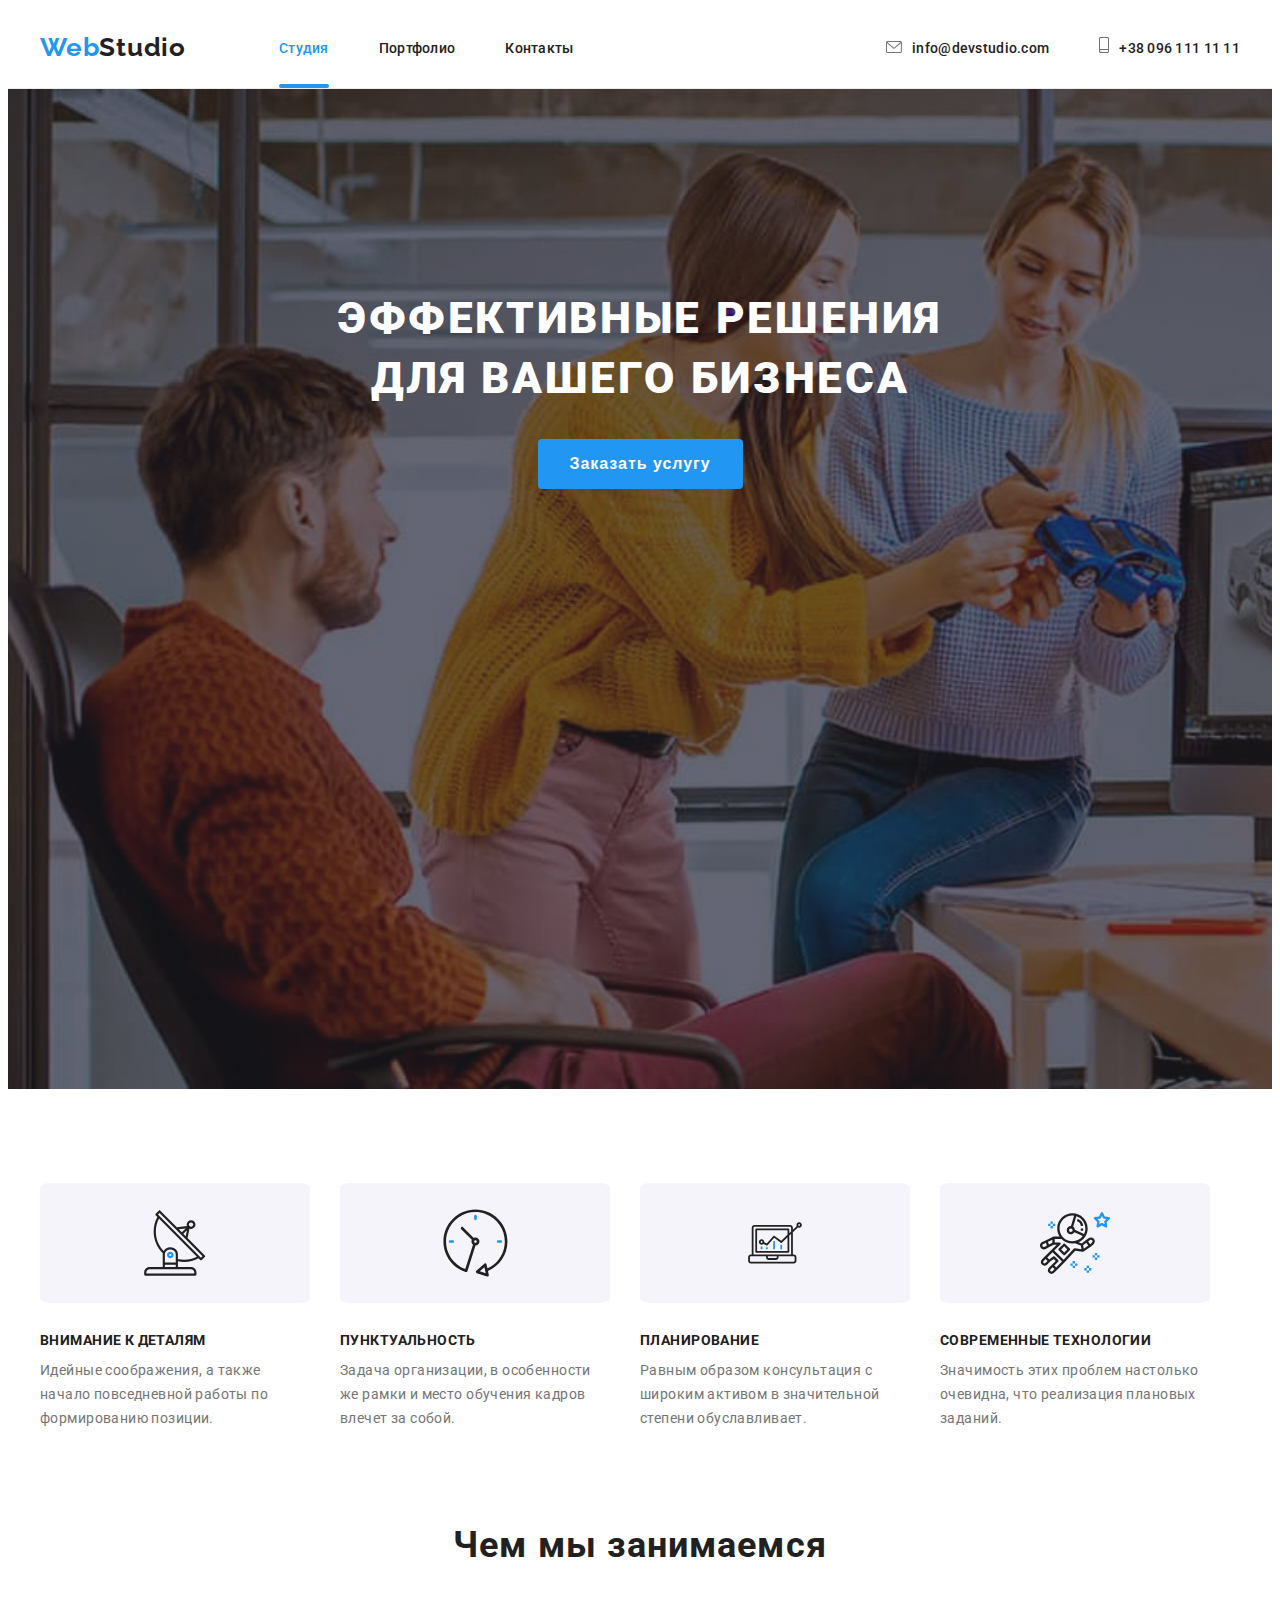
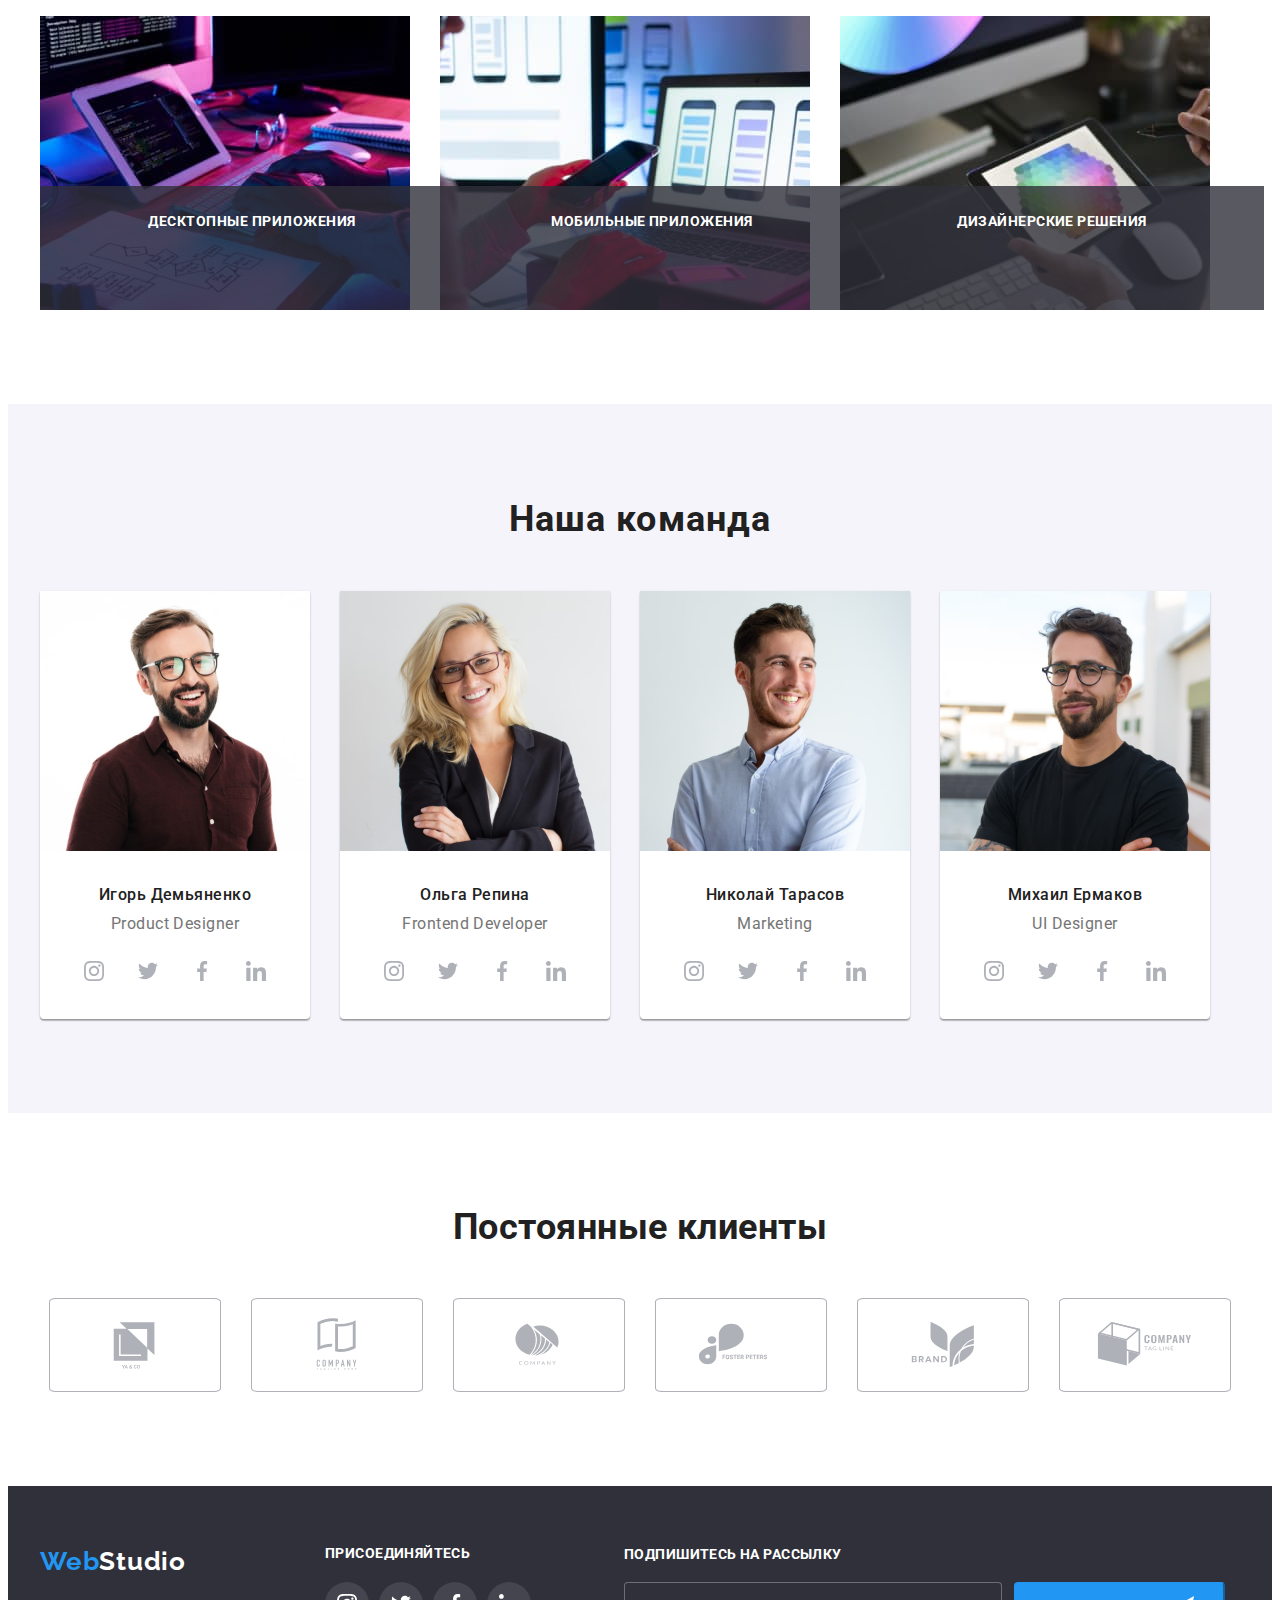
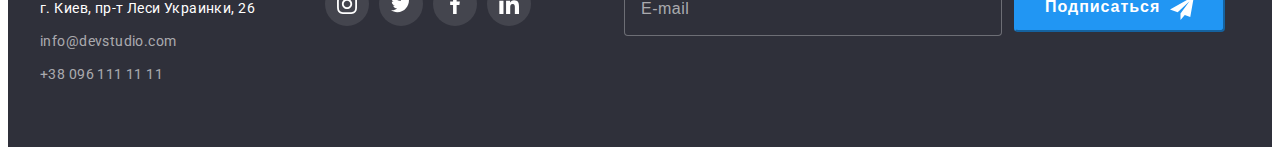
==== commit 11d8e198: "making corrections" ====
--- a/index.html
+++ b/index.html
@@ -25,7 +25,7 @@
                     <li class="header-item"><a class="link header-link" href="">Контакты</a></li>
                 </ul>
             </nav>
-            <div class="header-conect">
+            <ul class="header-conect">
                 
                 <li><a class="link header-link mail" href="mailto:info@devstudio.com"><svg class="header-link-icon" width="16" height="12">
                     <use href="./image/icons.svg#icon-envelope-hover-1"></use>
@@ -33,7 +33,7 @@
                 <li><a class="link header-link" href="tel:+380961111111"><svg class="header-link-icon" width="10" height="16">
                     <use href="./image/icons.svg#icon-smartphone-1"></use>
                 </svg>+38 096 111 11 11</a></li>
-            </div>
+            </ul>
         </div>
     </header>
     <main>
--- a/css/styles.css
+++ b/css/styles.css
@@ -648,7 +648,7 @@
   font-size: 16px;
   line-height: 1.25;
   letter-spacing: 0.03em;
-  background: tr;
+  background: #2f303a;
 }
 
 .footer-form-input:hover,
@@ -858,6 +858,7 @@
   position: absolute;
   top: 8px;
   right: 8px;
+  outline: none;
   background-color: #ffffff;
   border: 1px solid rgba(0, 0, 0, 0.1);
   border-radius: 50%;
@@ -889,6 +890,7 @@
 
 .form-field {
   margin-bottom: 10px;
+
 }
 
 .form-input {
@@ -896,10 +898,15 @@
   height: 40px;
   border: 1px solid rgba(33, 33, 33, 0.2);
   border-radius: 4px;
-  padding-left: 30px;
+  padding-left: 42px;
   transition-property: border-color;
   transition-duration: 250ms;
   transition-timing-function: cubic-bezier(0.4, 0, 0.2, 1);
+}
+
+.form-input {
+  cursor: pointer;
+  outline: none;
 }
 
 .form-input:hover,
@@ -930,10 +937,16 @@
   transition-timing-function: cubic-bezier(0.4, 0, 0.2, 1);
 }
 
+.form-text {
+  cursor: pointer;
+  outline: none;
+}
+
 .form-text:hover,
 .form-text:focus {
   border-color: #2196f3;
 }
+
 .input-text {
   font-weight: 400;
   font-size: 12px;
@@ -982,6 +995,7 @@
   border: 2px solid #212121;
   border-radius: 4px;
   margin-right: 8.38px;
+  margin-left: 12px;
   display: flex;
   align-items: center;
   justify-content: center;
@@ -990,6 +1004,11 @@
 .policy-icon {
   fill: transparent;
 }
+
+.policy-icon {
+  cursor: pointer;
+}
+
 .policy-check:checked + .check-text span {
   border: none;
   background-color: var(--accent-color);
